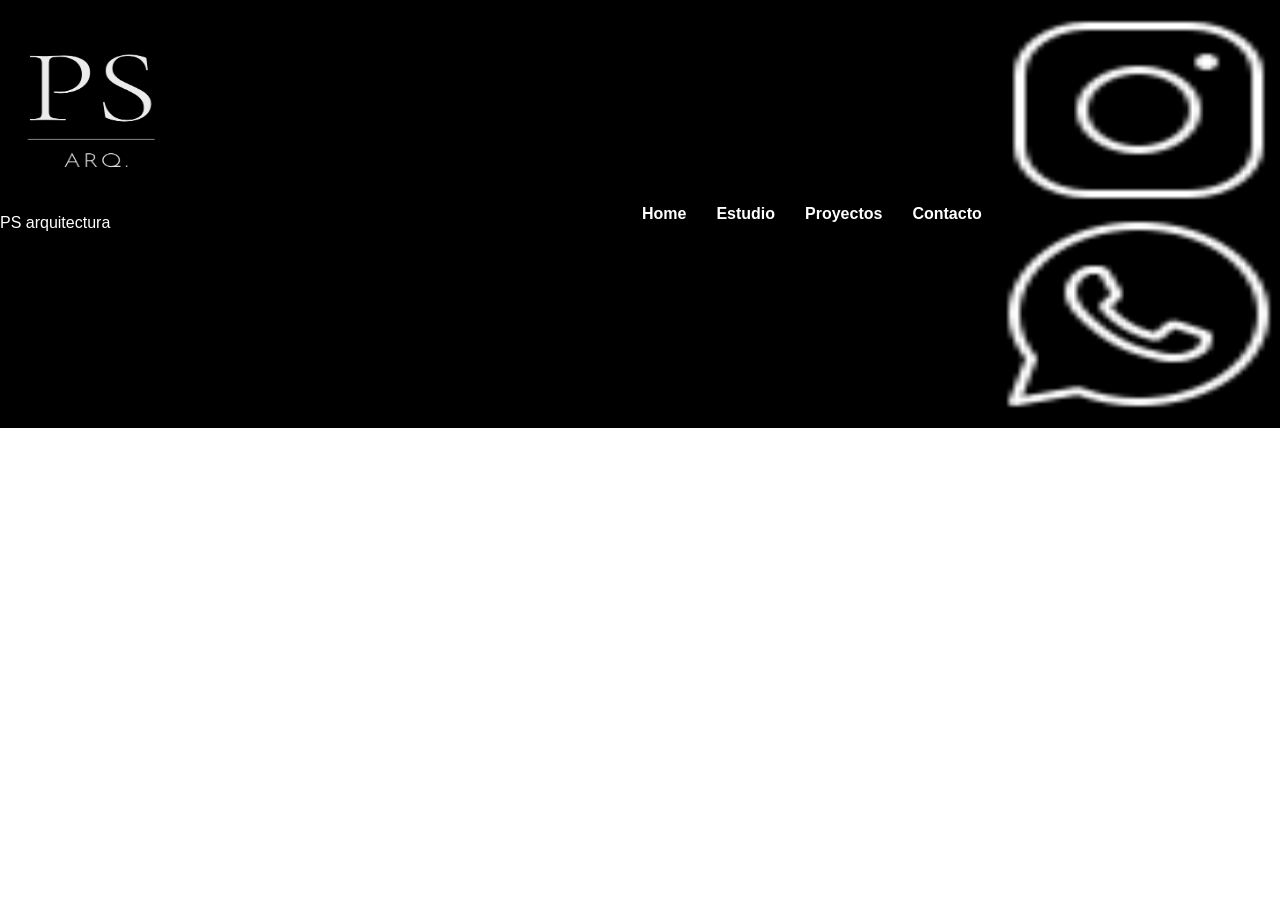
==== pages/contacto.html @ 3abf235d "Improve layout, typography and navigation" ====
<!DOCTYPE html>
<html lang="es">

<head>
  <meta charset="UTF-8">
  <meta name="viewport" content="width=device-width, initial-scale=1.0">
  <title>Contacto</title>
  <link rel="preconnect" href="https://fonts.googleapis.com">
  <link rel="preconnect" href="https://fonts.gstatic.com" crossorigin>
  <link href="https://fonts.googleapis.com/css2?family=Inter:wght@300;400;500;600&display=swap" rel="stylesheet">
  <link rel="stylesheet" href="css/style.css">
  <link rel="stylesheet" href="../css/style.css">
</head>

<body>

<header>

<div class="logo-area">
<img src="../assets/icons/logo gris.png" class="logo">
<span>PS arquitectura</span>
</div>

<nav>
<ul>
<li><a href="../index.html">Home</a></li>
<li><a href="sobrenosotros.html">Estudio</a></li>
<li><a href="proyectos.html">Proyectos</a></li>
<li><a href="contacto.html">Contacto</a></li>
</ul>
</nav>

<div class="social">
<img src="../assets/icons/icons8-instagram-50.png">
<img src="../assets/icons/icons8-whatsapp-50.png">
</div>

</header>

<section class="contact-section fade-in">

 <h2>Contacto</h2>

 <p class="contact-intro">
 Si te interesan nuestros proyectos o querés asesoramiento,
 completá el formulario y nos contactaremos con vos.
 </p>

 <form>

 <label for="nombre">Nombre y apellido</label>
 <input type="text" id="nombre" name="nombre" placeholder="Nombre y apellido" required>

 <label for="email">Email</label>
 <input type="email" id="email" name="email" placeholder="Email" required>

 <label for="consulta">Consulta</label>
 <textarea id="consulta" name="consulta" placeholder="Consulta" rows="5" required></textarea>

 <button type="submit">Enviar</button>

 </form>

</section>

<footer>

<p>Capital Federal, Buenos Aires</p>
<p>+54 9 3444 235467</p>
<p>psarquitectura@gmail.com</p>

</footer>

</body>
</html>
---- css/style.css ----
body {
    font-family: Arial, sans-serif;
    margin: 0;
    padding: 0;
    background-color: #fff;
    color: #000;
    height: 100%;
}
img {
    width: 100%;
    height:200px;
}
header {
    display: flex;
    background-color: #000;
    color: #fff;
    padding: 10px 0;
    position: fixed;
    width: 100%;
    top: 0;
    z-index: 1000;
}
h1  {
    display: flex;
    padding-left: 120px;
}
nav {
    display: flex;
}

nav ul {
    list-style: none;
    padding-left: 450px;
    margin: 0;
    display: flex;
    justify-content: center;
    align-items: center;
}

nav ul li {
    margin: 0 15px;
}

nav ul li a {
    color: #fff;
    text-decoration: none;
    font-weight: bold;
}

.container {
    width: 80%;
    margin: 100px auto 0;
    padding: 20px 0;
}
.section {
    margin: 50px 0;
}
.home {
    display: flex;
    justify-content: space-between;
    height: 650px;
    width: 100%;
}
.home-text {
    display: flex;
    width: 45%;
    height: 300px;
    flex-direction: column;
    justify-content:center;
    align-items: flex-start;
    size: 100px;
}
.home-images {
    width: 45%;
    display: grid;
    grid-template-columns: 1fr 1fr;
    gap: 10px;
    height: 650px;
}
.home-images img {
    width: 100%;
    border-radius: 5px;
}

.btn {
    display: flex;
    width: auto;
    height: auto;
    padding: 10px 20px;
    margin-top: 20px;
    background-color: #000;
    color: #fff;
    text-decoration: none;
    font-weight: bold;
    border-radius: 5px;
    transition: background-color 0.3s ease;
}
.btn:hover {
    background-color: #444;
}
.about {
    display: flex;
    flex-direction: column;
    align-items: center;
    height: 500px;
}
.about img {
    max-width: 45%;
    border-radius: 5px;
}
.about-text {
    width: 50%;
    text-align: justify;
}
.projects {
    display: flex;
    flex-direction:column;
    align-items: center;
    white-space: nowrap;
}
.projects img {
    max-width: 200px;
    margin-right: 10px;
    border-radius: 5px;
    cursor: pointer;
}
.projects-images {
    display:flex;
    width: 120%;
    justify-content: center;
    gap: 50px;
    height: 500px;
}
.contact {
    display: flex;
    flex-direction: column;
    align-items: center;
}
.contact form {
    display: flex;
    flex-direction: column;
    gap: 20px;
    width: 70%;
}
.contact input, .contact textarea {
    padding: 10px;
    font-size: 16px;
    border: 1px solid #ccc;
    border-radius: 5px;
}
.contact textarea {
    resize: vertical;
    height: 100px;
}
.contact button {
    padding: 10px;
    background-color: #000;
    color: #fff;
    border: none;
    border-radius: 5px;
    cursor: pointer;
    font-size: 16px;
}
.contact button:hover {
    background-color: #444;
}
footer {
    text-align: center;
    padding: 10px 0;
    background-color: #000;
    color: #fff;
}
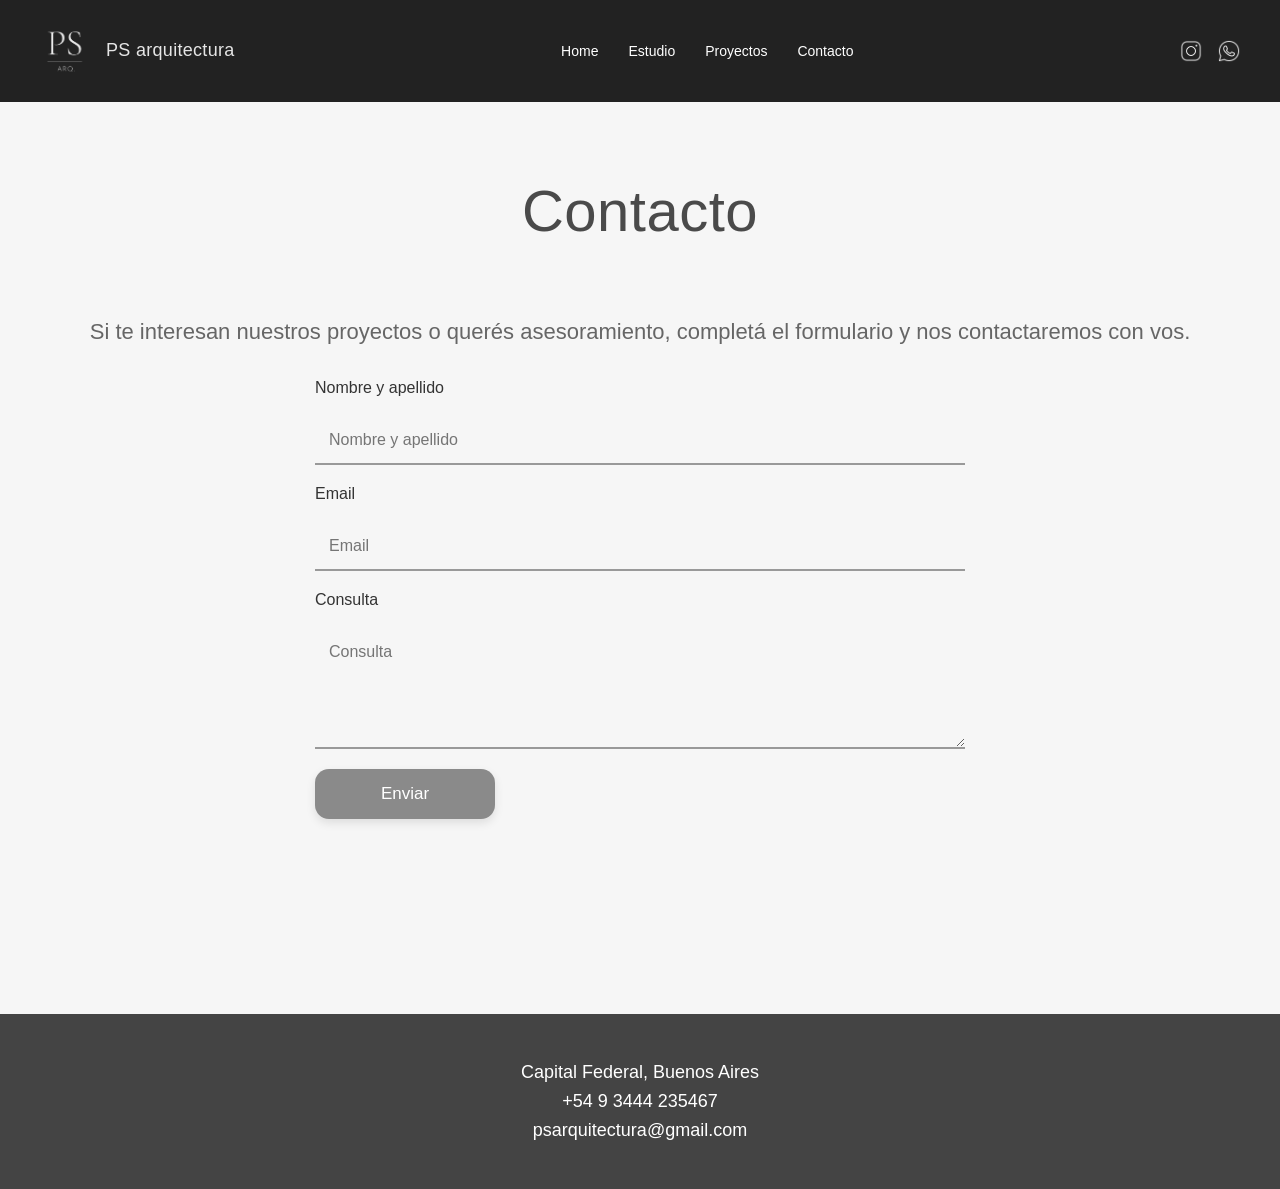
==== commit 1210fe2e: "Fix HTML structure and update stylesheet link" ====
--- a/pages/contacto.html
+++ b/pages/contacto.html
@@ -9,7 +9,7 @@
   <link rel="preconnect" href="https://fonts.gstatic.com" crossorigin>
   <link href="https://fonts.googleapis.com/css2?family=Inter:wght@300;400;500;600&display=swap" rel="stylesheet">
   <link rel="stylesheet" href="css/style.css">
-  <link rel="stylesheet" href="../css/style.css">
+  <link rel="stylesheet" href="../CSS/style.css">
 </head>
 
 <body>
@@ -72,4 +72,5 @@
 </footer>
 
 </body>
-</html>+
+</html>
--- a/CSS/style.css
+++ b/CSS/style.css
@@ -0,0 +1,432 @@
+*{
+  margin: 0;
+  padding: 0;
+  box-sizing: border-box;
+}
+
+body{
+  font-family: "Inter", sans-serif;
+  background-color: #f6f6f6;
+  color: #333;
+}
+
+.container{
+  max-width: 1200px;
+  margin: 0 auto;
+}
+
+/* HEADER */
+
+header{
+  background-color: #222;
+  color: white;
+  padding: 16px 40px;
+  display: flex;
+  justify-content: space-between;
+  align-items: center;
+  position: sticky;
+  top: 0;
+  z-index: 1000;
+}
+
+header h1{
+  font-size: 17px;
+  font-weight: 300;
+  letter-spacing: 0.2px;
+}
+
+nav ul{
+  list-style: none;
+  display: flex;
+  gap: 30px;
+  align-items: center;
+}
+
+nav ul li a{
+  color: white;
+  text-decoration: none;
+  font-size: 14px;
+  font-weight: 400;
+  transition: opacity 0.3s ease;
+  position: relative;
+}
+nav ul li a::after{
+  content: "";
+  position: absolute;
+  left: 0;
+  bottom: -4px;
+  width:0;
+  height: 1px;
+  background-color: white;
+  transition: width 0.3s ease;
+}
+
+nav ul li a:hover{
+  opacity: 0.7;
+}
+nav ul li a:hover::after{
+  width: 100%;
+}
+
+/* HOME */
+
+.home{
+  display: flex;
+  justify-content: space-between;
+  align-items: center;
+  padding: 90px 70px;
+  gap: 70px;
+  min-height: 80vh;
+}
+
+.home-text{
+  width: 40%;
+  display: flex;
+  flex-direction: column;
+  align-items: flex-start;
+}
+home-text .btn{
+  align-self: flex-start;
+}
+
+.home-text h2{
+  font-size: 52px;
+  line-height: 1.1;
+  margin-bottom: 24px;
+  color: #4a4a4a;
+  font-weight: 400;
+  max-width: 520px;
+}
+
+.home-text p{
+  font-size: 24px;
+  margin-bottom: 10px;
+  color: #666;
+  font-weight: 400;
+}
+
+.home-main-text{
+  font-size: 22px;
+  color: #666;
+  margin-bottom: 6px;
+}
+
+.home-secondary-text{
+  font-size: 17px;
+  color: #8a8a8a;
+  margin-bottom: 4px;
+}
+
+.btn{
+  display: inline-flex;
+  justify-content: center;
+  align-items: center;
+  margin-top: 30px;
+  padding: 14px 32px;
+  background-color: #8a8a8a;
+  color: white;
+  text-decoration: none;
+  border-radius: 12px;
+  font-size: 16px;
+  font-weight: 400;
+  text-align: center;
+  min-width: 250px;
+  transition: background-color 0.3s ease, transform 0.3s ease; box-shadow: 0.3 ease;
+  box-shadow: 0 4px 10px rgba(0,0,0,0.10);
+  width: fit-content;
+white-space: nowrap;
+}
+
+.btn:hover{
+  background-color: #6f6f6f;
+  transform: translateY(-2px);
+}
+
+.home-images{
+  width: 60%;
+  display: grid;
+  grid-template-columns: repeat(3, 1fr);
+  gap: 22px;
+}
+
+.home-images img{
+  width: 100%;
+  height: 180px;
+  object-fit: cover;
+  border-radius: 14px;
+  transition: transform 0.3s ease, filter 0.3s ease;
+}
+
+.home-images img:hover{
+  transform: scale(1.03);
+  filter: brightness(0.9);
+}
+
+/* TITULOS GENERALES */
+
+section h2{
+  text-align: center;
+  font-size: 48px;
+  margin-bottom: 40px;
+  color: #4a4a4a;
+  font-weight: 500;
+}
+
+/* SOBRE NOSOTROS / ESTUDIO */
+
+.about-section{
+  padding: 70px 60px;
+}
+
+.about-content{
+  display: flex;
+  align-items: center;
+  justify-content: center;
+  gap: 70px;
+  max-width: 1300px;
+  margin: 0 auto;
+}
+
+.about-img{
+  width: 500px;
+  height: 360px;
+  object-fit: cover;
+  border-radius: 14px;
+  box-shadow: 0 8px 20px rgba(0,0,0,0.12);
+}
+
+.about-text{
+  flex: 1;
+  max-width: 600px;
+}
+
+.about-text p{
+  font-size: 24px;
+  line-height: 1.8;
+  color: #555;
+  margin-bottom: 20px;
+}
+
+/* PROYECTOS */
+
+.proyectos{
+  display: grid;
+  grid-template-columns: repeat(4, 1fr);
+  gap: 24px;
+  max-width: 1600px;
+  margin: 40px auto 80px;
+  padding: 0 40px;
+}
+
+.proyectos img{
+  width: 100%;
+  height: 360px;
+  object-fit: cover;
+  border-radius: 16px;
+  transition: transform 0.3s ease, box-shadow 0.3s ease, opacity 0.3s ease;
+  box-shadow: 0 6px 14px rgba(0,0,0,0.10);
+}
+.proyecto-card{
+  display: flex;
+  flex-direction: column;
+  transition: transform 0.3s ease;
+}
+
+.proyecto-card h3{
+  margin-top: 14px;
+  font-size: 22px;
+  font-weight: 400;
+  color: #4a4a4a;
+  text-align: center;
+}
+
+.proyecto-card:hover{
+  transform: translateY(-4px);
+}
+
+.proyectos img:hover{
+  transform: translateY(-6px);
+  box-shadow: 0 14px 28px rgba(0,0,0,0.18);
+  opacity: 0.97;
+}
+
+/* CONTACTO */
+
+section{
+  padding: 75px 50px;
+}
+section p{
+  text-align: center;
+  font-size: 22px;
+  color: #666;
+  margin-bottom: 30px;
+  line-height: 1.6;
+}
+section h2{
+  text-align: center;
+  font-size: 58px;
+  margin-bottom: 70px;
+  color: #4a4a4a;
+  font-weight: 300;
+  letter-spacing: 0.5px;
+}
+form{
+  max-width: 650px;
+  margin: 0 auto 80px;
+  display: flex;
+  flex-direction: column;
+  gap: 20px;
+}
+
+form input,
+form textarea{
+  padding: 14px;
+  font-size: 16px;
+  border: none;
+  border-bottom: 2px solid #999;
+  background: transparent;
+  outline: none;
+  font-family: Arial, sans-serif;
+}
+
+form button,
+.btn{
+  width: 180px;
+  padding: 15px;
+  background-color: #8a8a8a;
+  color: white;
+  border: none;
+  border-radius: 14px;
+  font-size: 17px;
+  font-weight: 400;
+  cursor: pointer;
+  transition: background-color 0.3s ease, transform 0.3s ease, box-shadow o.3 ease;
+  box-shadow: 0 4px 10px rgba(0,0,0,0.10);
+}
+
+form button:hover,
+.btn:hover{
+  background-color: #6f6f6f;
+  transform: translateY(-2px);
+  box-shadow: 0 8px 18px rgba(0,0,0,0.16);
+}
+
+/* FOOTER */
+
+footer{
+  background-color: #444;
+  color: white;
+  text-align: center;
+  padding: 40px 20px;
+  margin-top: 40px;
+}
+
+footer p{
+  margin: 8px 0;
+  font-size: 18px;
+}
+
+/* RESPONSIVE */
+
+@media (max-width: 900px){
+  .home,
+  .about-content{
+    flex-direction: column;
+  }
+
+  .home-text,
+  .home-images{
+    width: 100%;
+  }
+
+  .home-images{
+    grid-template-columns: repeat(2, 1fr);
+  }
+
+  .proyectos{
+    grid-template-columns: repeat(2, 1fr);
+    margin: 30px 30px 60px;
+  }
+
+  header{
+    flex-direction: column;
+    gap: 16px;
+  }
+}
+
+@media (max-width: 600px){
+  .home-images,
+  .proyectos{
+    grid-template-columns: 1fr;
+  }
+
+  .home-text h2{
+    font-size: 40px;
+  }
+
+  .home-text p,
+  .about-text p,
+  section p{
+    font-size: 18px;
+  }
+
+  nav ul{
+    flex-wrap: wrap;
+    justify-content: center;
+  }
+
+  .home,
+  .about-section{
+    padding: 40px 25px;
+  }
+
+  .about-img{
+    width: 100%;
+    height: auto;
+  }
+}
+
+.logo-area{
+display:flex;
+align-items:center;
+gap: 18px;
+}
+
+.logo-area span{
+font-size: 18px;
+color: #e5e5e5;
+font-weight: 500;
+letter-spacing:0.3px;
+}
+
+.logo{
+width:48px;
+height:auto;
+}
+
+.social{
+display:flex;
+gap: 16px;
+}
+
+.social img{
+width:22px;
+cursor:pointer;
+transition: opacity 0.3s;
+}
+.social img:hover{
+opacity:0.7;
+}
+
+.fade-in{
+  opacity: 0;
+  transform: translateY(20px);
+  animation: aparecer 0.9s ease forwards;
+}
+
+@keyframes aparecer{
+  to{
+    opacity: 1;
+    transform: translateY(0);
+  }
+}
